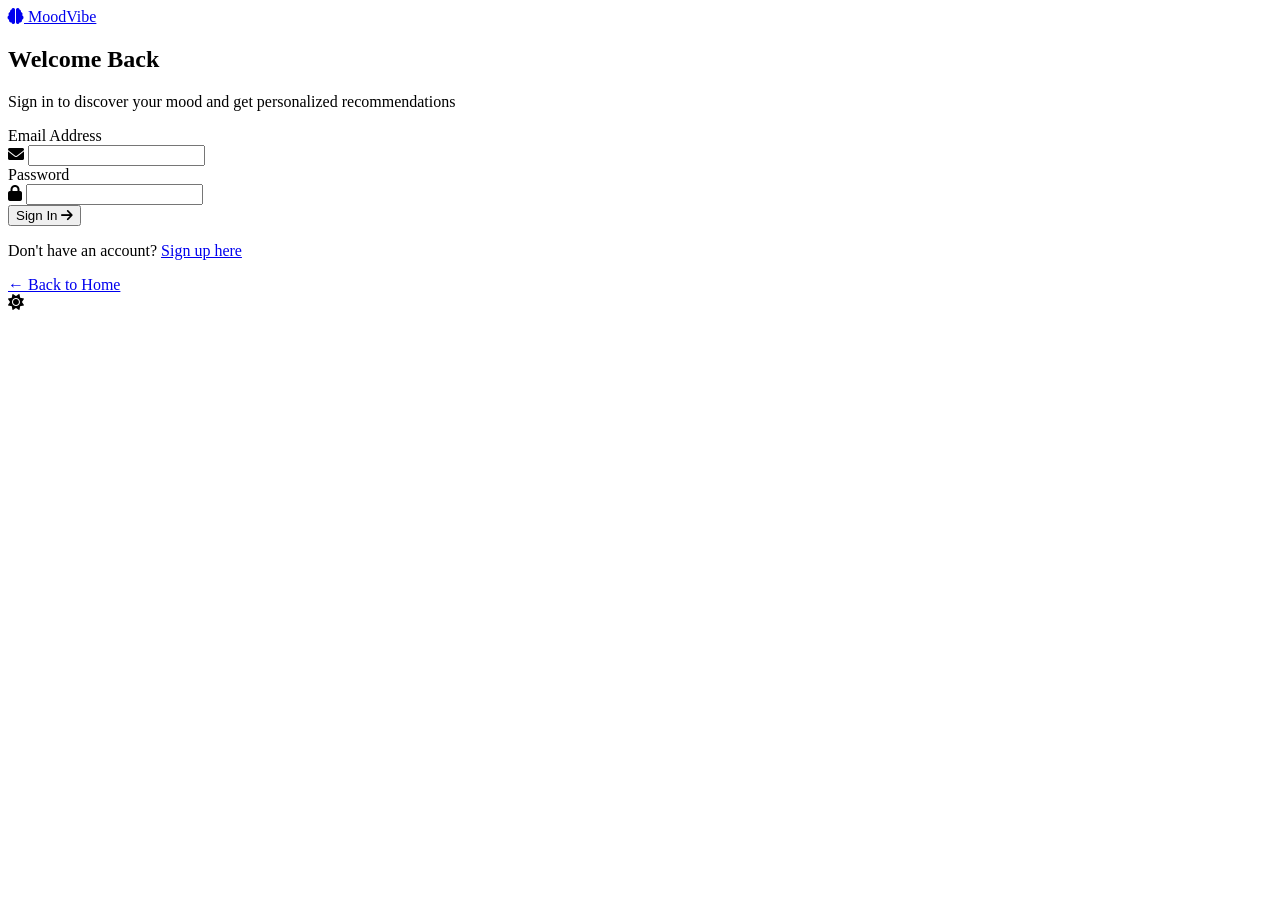
==== templates/login.html @ ca4030e3 "Initial MoodVibe project" ====
<!DOCTYPE html>
<html lang="en">
<head>
    <meta charset="UTF-8">
    <meta name="viewport" content="width=device-width, initial-scale=1.0">
    <title>Login - MoodVibe</title>
    <link rel="stylesheet" href="{{ url_for('static', filename='styles.css') }}">
    <link rel="stylesheet" href="https://cdnjs.cloudflare.com/ajax/libs/font-awesome/6.0.0/css/all.min.css">
</head>
<body class="auth-page">
    <div class="auth-background parallax-bg"></div>
    
    <div class="auth-container">
        <div class="auth-form-container">
            <div class="auth-header">
                <a href="/" class="logo">
                    <i class="fas fa-brain"></i>
                    <span>MoodVibe</span>
                </a>
                <h2>Welcome Back</h2>
                <p>Sign in to discover your mood and get personalized recommendations</p>
            </div>
            
            <form class="auth-form" id="loginForm">
                <div class="form-group">
                    <label for="email">Email Address</label>
                    <div class="input-group">
                        <i class="fas fa-envelope"></i>
                        <input type="email" id="email" name="email" required>
                    </div>
                </div>
                
                <div class="form-group">
                    <label for="password">Password</label>
                    <div class="input-group">
                        <i class="fas fa-lock"></i>
                        <input type="password" id="password" name="password" required>
                    </div>
                </div>
                
                <button type="submit" class="auth-button">
                    <span>Sign In</span>
                    <i class="fas fa-arrow-right"></i>
                </button>
            </form>
            
            <div class="auth-footer">
                <p>Don't have an account? <a href="/register">Sign up here</a></p>
                <a href="/" class="back-link">← Back to Home</a>
            </div>
        </div>
    </div>
    
    <div class="theme-switch auth-theme-switch">
        <i class="fas fa-sun theme-icon"></i>
    </div>
    
    <script>
        // Theme switching
        document.querySelector('.theme-switch').addEventListener('click', function() {
            document.body.classList.toggle('dark-theme');
            const icon = this.querySelector('.theme-icon');
            icon.classList.toggle('fa-sun');
            icon.classList.toggle('fa-moon');
            
            // Save theme preference
            localStorage.setItem('theme', document.body.classList.contains('dark-theme') ? 'dark' : 'light');
        });
        
        // Load saved theme
        if (localStorage.getItem('theme') === 'dark') {
            document.body.classList.add('dark-theme');
            document.querySelector('.theme-icon').classList.replace('fa-sun', 'fa-moon');
        }
        
        // Form submission
        document.getElementById('loginForm').addEventListener('submit', async function(e) {
            e.preventDefault();
            
            const email = document.getElementById('email').value;
            const password = document.getElementById('password').value;
            
            try {
                const response = await fetch('/api/login', {
                    method: 'POST',
                    headers: {
                        'Content-Type': 'application/json',
                    },
                    body: JSON.stringify({ email, password })
                });
                
                const data = await response.json();
                
                if (data.success) {
                    window.location.href = '/home';
                } else {
                    // Show error animation
                    const form = document.querySelector('.auth-form-container');
                    form.classList.add('shake');
                    setTimeout(() => form.classList.remove('shake'), 500);
                    
                    alert(data.message);
                }
            } catch (error) {
                console.error('Login error:', error);
                alert('Login failed. Please try again.');
            }
        });
    </script>
</body>
</html>
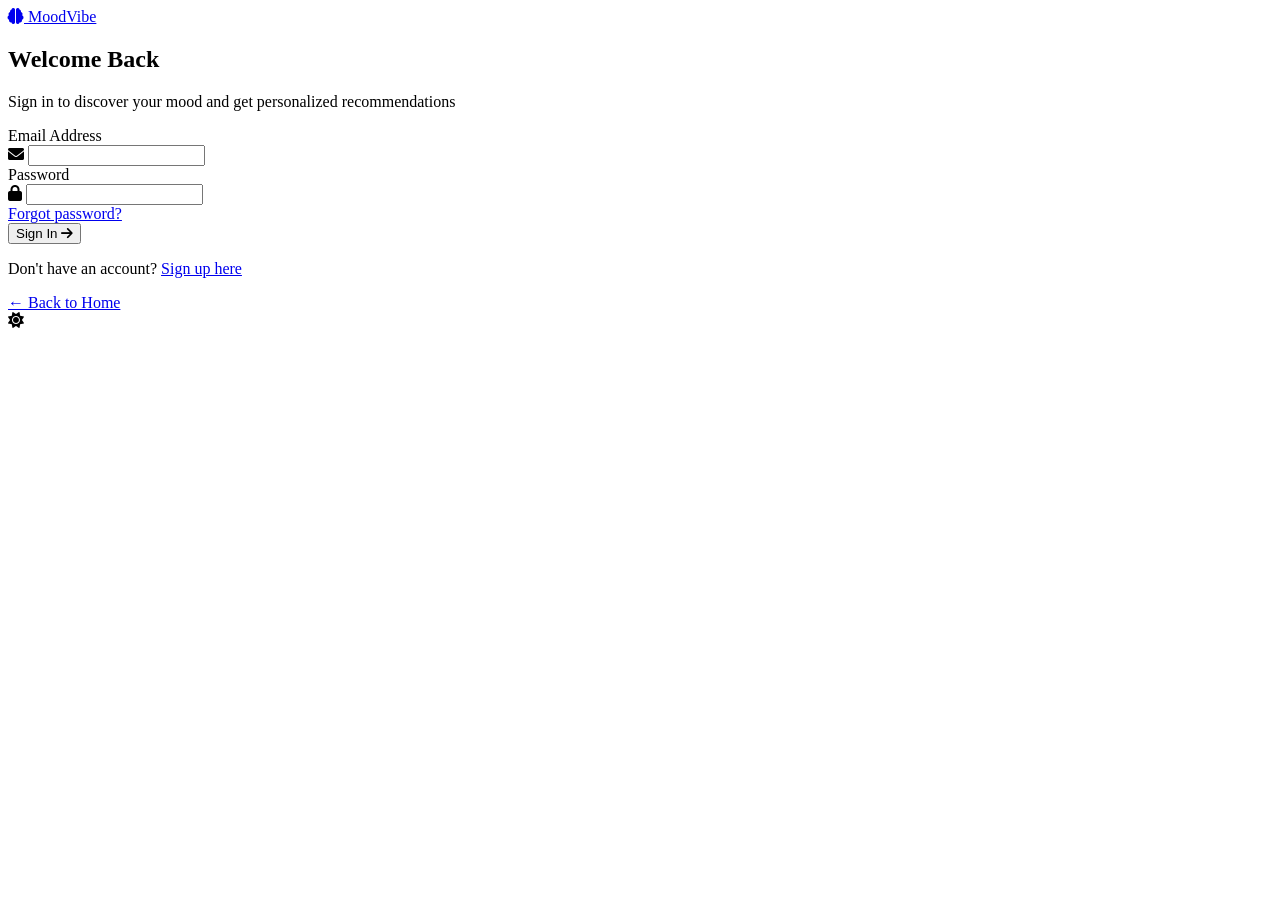
==== commit 1d65f982: "Add password reset and use configured MongoDB" ====
--- a/templates/login.html
+++ b/templates/login.html
@@ -36,6 +36,10 @@
                         <i class="fas fa-lock"></i>
                         <input type="password" id="password" name="password" required>
                     </div>
+                </div>
+
+                <div class="auth-footer">
+                    <a href="/forgot-password">Forgot password?</a>
                 </div>
                 
                 <button type="submit" class="auth-button">
